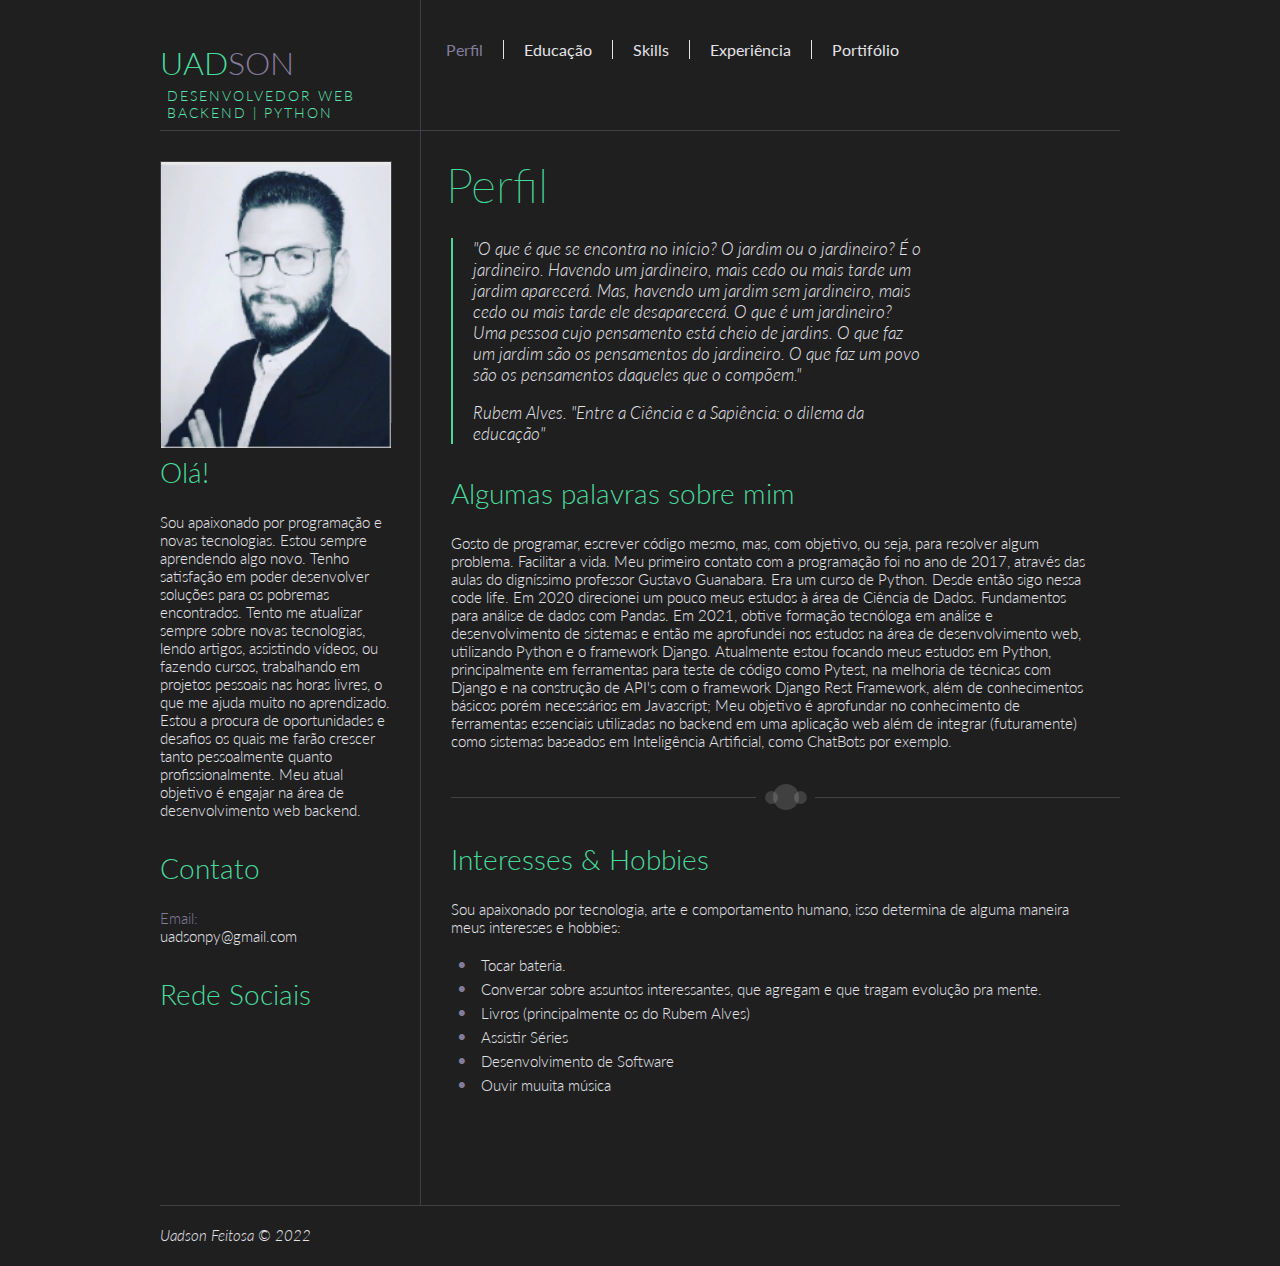
==== index.html @ 8ba2475b "update resume" ====
<!DOCTYPE html>
<html lang="pt-br">

<head>
    <meta charset="UTF-8">
    <meta http-equiv="X-UA-Compatible" content="IE=edge">
    <meta name="viewport" content="width=device-width, initial-scale=1.0">
    <link href='https://fonts.googleapis.com/css?family=Lato:300,300italic,400,400italic' rel='stylesheet'
        type='text/css'>
    <link rel="stylesheet" href="src/assets/css/style.css">

    <title>Uadson Feitosa</title>
</head>

<body>
    <!-- MAIN CONTAINER -->
    <div id="main_container">
        <!-- HEADER -->
        <div id="header">
            <!-- LOGOTYPE/NAME -->
            <div class="header_logotype_container">
                <h1 class="logotype_name">Uad<span class="purple">son</span></h1>
                <h2 class="logotype_occupation">Desenvolvedor Web Backend | Python</h2>
            </div>
            <!-- MAIN MENU -->
            <div class="header_menu_container">
                <!-- <ul class="download_print_buttons horizontal_list">
                    <li><a href="#"><span class="icon entypo-download"></span>Download CV</a></li>
                    <li><a href="#"><span class="icon entypo-print"></span>Print CV</a></li>
                </ul> -->
                <div class="clear"></div>
                <ul class="header_menu horizontal_list">
                    <li><a class="no_border purple" href="/resume/">Perfil</a></li>
                    <li><a href="/resume/education.html">Educação</a></li>
                    <li><a href="/resume/skills.html">Skills</a></li>
                    <li><a href="#">Experiência</a></li>
                    <li><a href="#">Portifólio</a></li>
                    <!-- <li><a href="#">Awards</a></li> -->
                </ul>
            </div>
        </div>
        <!-- LEFT COL -->
        <div id="left_col">
            <div class="profile_frame">
                <img src="src/assets/images/eu.png" style="width: 100%;" alt="" />
                <!-- <div class="profile_picture"></div> -->
                <!-- <img src="images/eu.png" alt="profile picture"> -->
            </div>
            <div class="hello_content">
                <h2>Olá!</h2>
                <p>Sou apaixonado por programação e novas tecnologias.
                    Estou sempre aprendendo algo novo.
                    Tenho satisfação em poder desenvolver soluções para os pobremas encontrados.
                    Tento me atualizar sempre sobre novas tecnologias, lendo artigos, assistindo vídeos,
                    ou fazendo cursos, trabalhando em projetos pessoais nas horas livres,
                    o que me ajuda muito no aprendizado.
                    Estou a procura de oportunidades e desafios os quais me farão crescer tanto
                    pessoalmente quanto profissionalmente.
                    Meu atual objetivo é engajar na área de desenvolvimento web backend.</p>
            </div>
            <div class="contact_details_content">
                <h2>Contato</h2>
                <!-- <p class="purple">Phone:</p>
                <p>+34 123 456 789</p> -->
                <p class="purple">Email:</p>
                <p>uadsonpy@gmail.com</p>
                <!-- <p class="purple">Adress:</p>
                <p>Someplace, 5</p>
                <p>Jaén, Spain</p>
                <p>23001</p> -->
            </div>
            <!-- <a href="mailto:jlalovi@gmail.com" class="send_message_button">
                <span class="cut1"></span>
                <span class="cut2"></span>
                <span class="content">Send me a message <span class="fontawesome-double-angle-right"></span></span>
            </a> -->
            <div class="get_social_content">
                <h2>Rede Sociais</h2>
                <ul class="social_icons horizontal_list">
                    <!-- <li><a class="facebook" href="https://www.facebook.com/jlalovi"><span
                                class="entypo-facebook-circled"></span><span class="invisible">Facebook</span></a></li> -->
                    <li><a class="twitter" href="https://twitter.com/uadson_emile"><span
                                class="entypo-twitter-circled"></span><span class="invisible">Twitter</span></a></li>
                    <!-- <li><a class="linkedin" href="https://www.linkedin.com/in/jlalovi/en"><span
                                class="entypo-linkedin-circled"></span><span class="invisible">LinkedIn</span></a></li> -->
                    <li><a class="github" href="https://github.com/uadson"><span
                                class="entypo-github-circled"></span><span class="invisible">Github</span></a></li>
                </ul>
            </div>
        </div>
        <!-- PROFILE CONTENT -->
        <div id="content_container">
            <div class="block">
                <h1>Perfil</h1>
                <blockquote class="profile_quote">
                    <p>"O que é que se encontra no início? O jardim ou o jardineiro? É o jardineiro. 
                        Havendo um jardineiro, mais cedo ou mais tarde um jardim aparecerá. 
                        Mas, havendo um jardim sem jardineiro, mais cedo ou mais tarde ele desaparecerá. 
                        O que é um jardineiro? Uma pessoa cujo pensamento está cheio de jardins. 
                        O que faz um jardim são os pensamentos do jardineiro. 
                        O que faz um povo são os pensamentos daqueles que o compõem."</p>
                    <p>Rubem Alves. "Entre a Ciência e a Sapiência: o dilema da educação"</p>
                    <span class="entypo-quote"></span>
                </blockquote>
            </div>
            <div class="block">
                <h2>Algumas palavras sobre mim</h2>
                <p>Gosto de programar, escrever código mesmo, mas, com objetivo, ou seja, para resolver algum problema. Facilitar a vida. 
                    Meu primeiro contato com a programação foi no ano de 2017, através das aulas do digníssimo professor Gustavo Guanabara. Era um curso de Python. Desde então sigo nessa code life. Em 2020 direcionei um pouco meus estudos à área de Ciência de Dados. Fundamentos para análise de dados com Pandas. Em 2021, obtive formação tecnóloga em análise e desenvolvimento de sistemas e então me aprofundei nos estudos na área de desenvolvimento web, utilizando Python e o framework Django.
                    Atualmente estou focando meus estudos em Python, principalmente em ferramentas para teste de código como Pytest, na melhoria de técnicas com Django e na construção de API's com o framework Django Rest Framework, além de conhecimentos básicos porém necessários em Javascript;
                    Meu objetivo é aprofundar no conhecimento de ferramentas essenciais utilizadas no backend em uma aplicação web além de integrar (futuramente) como sistemas baseados em Inteligência Artificial, como ChatBots por exemplo.</p>
            </div>
            <!-- <div class="horizontal_line">
                <div class="line_left"></div>
                <div class="left_circle"></div>
                <div class="central_circle"></div>
                <div class="right_circle"></div>
                <div class="line_right"></div>
            </div> -->
            <!-- <div class="block">
                <h2>Philosophy</h2>
                <p>I belive in ethic and moral not in imposed rules that you "have to" do or follow.</p>
                <div class="philosophy_content">
                    <p>I believe life is made from different shades of grey, not from black and white. Furthermore, as a
                        human being with rationality, I think it is our duty to take care of the world and treat others
                        as
                        one would like others to treat oneself. This way of perceiving reality affects my beliefs and my
                        way
                        of behaving. Summarizing on several points:</p>
                    <ul>
                        <li>Pragmatic</li>
                        <li>Honest</li>
                        <li>Respectful</li>
                        <li>Open-minded</li>
                        <li>Coherent</li>
                    </ul>
                    <div class="clear"></div>
                </div>
            </div> -->
            <div class="horizontal_line">
                <div class="line_left"></div>
                <div class="left_circle"></div>
                <div class="central_circle"></div>
                <div class="right_circle"></div>
                <div class="line_right"></div>
            </div>
            <div class="last block">
                <h2>Interesses & Hobbies</h2>
                <p>Sou apaixonado por tecnologia, arte e comportamento humano, isso determina de alguma maneira
                    meus interesses e hobbies:
                </p>
                <ul>
                    <li>Tocar bateria.</li>
                    <li>Conversar sobre assuntos interessantes, que agregam e que tragam evolução pra mente.</li>
                    <li>Livros (principalmente os do Rubem Alves)</li>
                    <li>Assistir Séries</li>
                    <li>Desenvolvimento de Software</li>
                    <li>Ouvir muuita música</li>
                </ul>
            </div>
        </div>
        <div class="clear"></div>
        <!-- FOOTER -->
        <div id="footer">
            <p class="footer_name">Uadson Feitosa &copy; 2022</p>
        </div>
    </div>
</body>

</html>
---- src/assets/css/style.css ----
@import url(https://weloveiconfonts.com/api/?family=entypo|fontawesome);

/* entypo */
[class*="entypo-"]:before {
    font-family: 'entypo', sans-serif;
}

/* fontawesome */
[class*="fontawesome-"]:before {
    font-family: 'FontAwesome', sans-serif;
}

/* Utils */

.clear {
    clear: both;
}

.purple {
    color: #837c9a;
}

.block {
    margin: 25px 30px;
}

.block h1 {
    margin-left: -5px;
    font-weight: 200;
}

.last.block {
    margin-bottom: 110px;
}

.horizontal_list {
    margin: 0;
    padding: 0;
    list-style-type: none;
}

.horizontal_list li {
    float: left;
}

.horizontal_list li:before {
    content: none;
}

.horizontal_list li {
    padding-left: 0;
    text-indent: 0;
}

.horizontal_line {
    margin: 34px 0 0 30px;
    height: 26px;
    position: relative;
}

.line_left,
.line_right {
    border-top: 1px solid #434247;
    width: 305px;
    margin-top: 13px;
}

.line_left {
    float: left;
}

.line_right {
    float: right;
}

.left_circle,
.central_circle,
.right_circle {
    background: rgb(69, 68, 73);
    background: rgba(255, 255, 255, 0.15);
    position: absolute;
    border-radius: 50px;
}

.left_circle,
.right_circle {
    width: 13px;
    height: 13px;
    top: 7px;
}

.left_circle {
    left: 314px;
}

.central_circle {
    width: 26px;
    height: 26px;
    top: 0px;
    left: 322px;
}

.right_circle {
    left: 343px;
}

/* Main tags */

body {
    /* background: url(https://www.toptal.com/designers/subtlepatterns/patterns/dark_wall.png) repeat; */
    background: #1f1f20 repeat;
    margin: 0;
}

h1,
h2,
h3,
h4 {
    font-family: 'Lato', Helvetica, sans-serif;
    font-weight: 300;
    color: #48DA9B;
}

h1 {
    font-size: 48px;
    font-weight: 300;
    margin: 20px 0;
}

h2 {
    font-size: 28px;
    margin: 32px 0 24px;
}

h3 {
    font-size: 24px;
}

h4 {
    font-size: 18px;
    font-weight: 400;
}

blockquote {
    font-style: italic;
    margin: 25px 0;
    padding-left: 20px;
    border-left: 2px solid #48DA9B;
}

blockquote,
p,
a,
li {
    font-family: 'Lato', Helvetica, sans-serif;
    font-weight: 300;
    font-size: 15px;
    color: #e4e3e8;
}

a:focus {
    outline: none;
}

ul {
    list-style: none;
    padding: 0;
    margin: 0;
}

li {
    padding-left: 1em;
    text-indent: -.7em;
}

li:before {
    content: "• ";
    color: #837c9a;
    font-size: 20px;
    padding-right: 8px;
}

/* Containers size */

#main_container {
    width: 960px;
    margin: 0 auto;
}

#header {
    height: 130px;
    border-bottom: 1px solid #403F44;
}

.header_logotype_container {
    width: 260px;
    height: 130px;
    border-right: 1px solid #403F44;
    float: left;
}

.header_menu_container {
    height: 130px;
    width: 699px;
    float: left;
}

.header_menu_container a {
    font-family: 'Lato', Helvetica, sans-serif;
}

#left_col {
    width: 260px;
    float: left;
}

#content_container {
    width: 699px;
    border-left: 1px solid #403F44;
    float: left;
}

#footer {
    width: 960px;
    height: 60px;
    border-top: 1px solid #403F44;
    display: inline-block;
}

/* HEADER */

.logotype_name {
    text-transform: uppercase;
    font-size: 32px;
    margin: 43px 0 0;
}

.logotype_occupation {
    text-transform: uppercase;
    margin-top: 5px;
    color: #5ce2af;
    font-size: 14px;
    letter-spacing: 2px;
    padding-left: 7px;
}

.download_print_buttons {
    width: 225px;
    height: 45px;
    float: right;
}

.download_print_buttons a {
    text-decoration: none;
    font-size: 12px;
    font-family: 'Lato', Helvetica, sans-serif;
    font-style: italic;
    line-height: 45px;
    padding: 16px 17px;
    background: #353638;
}

.download_print_buttons a:hover {
    background: #020609;
}

.download_print_buttons .icon {
    color: #02070a;
    padding-right: 6px;
    font-style: normal;
    font-size: 18px;
}

.icon-angle-double-right {
    position: relative;
    top: 2px;
}

.download_print_buttons a:hover .icon {
    color: #e4e3e8;
}

.header_menu {
    width: 699px;
    margin-top: 40px;
    margin-left: 5px;
}

.header_menu a {
    text-decoration: none;
    padding: 0 20px;
    border-left: 1px solid #e4e3e8;
    font-size: 16px;
    font-weight: 400;
}

.header_menu a.no_border {
    border-left: none;
}

.header_menu a:hover {
    color: #837c9a;
}

/* LEFT NAV */

#left_nav h2 {
    margin: 0;
    font-size: 24px;
}

.profile_frame {
    width: 230px;
    height: 260px;
    background: black;
    border: 1px solid #403F44;
    margin-top: 30px;
}

.profile_picture {
    width: 210px;
    height: 240px;
    margin: 10px;
    /* background: url(/src/assets/images/eu.png) 100% /210px no-repeat; */
}

.hello_content,
.contact_details_content {
    margin-top: 25px;
}

.hello_content {
    width: 230px;
}

.contact_details_content h2+p.purple {
    margin-top: 10px;
}

.contact_details_content p {
    margin: 0;
}

.contact_details_content p.purple {
    margin-top: 25px;
}

.send_message_button,
.special_button {
    margin-top: 25px;
    display: block;
    background: #48DA9B;
    width: 230px;
    height: 50px;
    position: relative;
    z-index: 1;
}

.cut1:after {
    content: "";
    position: absolute;
    bottom: -19px;
    left: -20px;
    width: 30px;
    height: 30px;
    z-index: 9;
    background: url(https://www.toptal.com/designers/subtlepatterns/patterns/dark_wall.png) repeat;
    transform: rotate(45deg);
}

.cut2:before {
    content: "";
    position: absolute;
    top: -19px;
    right: -20px;
    width: 30px;
    height: 30px;
    z-index: 9;
    background: url(https://www.toptal.com/designers/subtlepatterns/patterns/dark_wall.png) repeat;
    transform: rotate(45deg);
}

.content {
    text-align: center;
    color: #04080b;
    width: 100%;
    height: 40px;
    position: absolute;
    z-index: 2;
    font: 18px 'Lato', Arial, sans-serif;
    margin: 0;
    padding: 16px 0 0;
    top: -4px;
    bottom: 10px;
    border-top: 1px solid #403F44;
    border-bottom: 1px solid #403F44;
}

.send_message_button:hover,
.special_button:hover {
    background: #29C782;
}

.get_social_content {
    margin-top: 15px;
}

.get_social_content h2 {
    margin-bottom: 8px;
}

.social_icons {
    margin-left: -8px;
}

.social_icons a {
    font-size: 35px;
    text-decoration: none;
    color: #000507;
    padding: 0;
    padding: 0 5px;
}

.social_icons a span.invisible {
    display: none;
}

.social_icons .facebook:hover {
    background: #3b5998;
    color: #dfe3ee;
    border-top-right-radius: 50px;
    border-bottom-left-radius: 50px;
}

.social_icons .twitter:hover {
    background: #00B0ED;
    color: #fff;
    border-top-left-radius: 50px;
    border-bottom-right-radius: 50px;
}

.social_icons .linkedin:hover {
    background: #007bb6;
    color: #fff;
    border-top-right-radius: 50px;
    border-bottom-left-radius: 50px;
}

.social_icons .github:hover {
    background: #030303;
    color: #fff;
    border-top-right-radius: 50px;
    border-bottom-left-radius: 50px;
}

.footer_name {
    font-style: italic;
    margin-top: 20px;
}

/* Profile Content */

.profile_quote {
    position: relative;
    /* margin-left: 5px; */
}

.profile_quote p {
    font-size: 17px;
    width: 455px;
}

.profile_quote .entypo-quote {
    color: #3d3a41;
    font-size: 80px;
    font-style: normal;
    position: absolute;
    top: -20px;
    right: 70px;
    cursor: default;
}

.philosophy_content {
    margin-top: 20px;
}

.philosophy_content p {
    margin: 0;
    width: 370px;
    float: left;
}

.philosophy_content ul {
    float: left;
    padding-left: 40px;
}
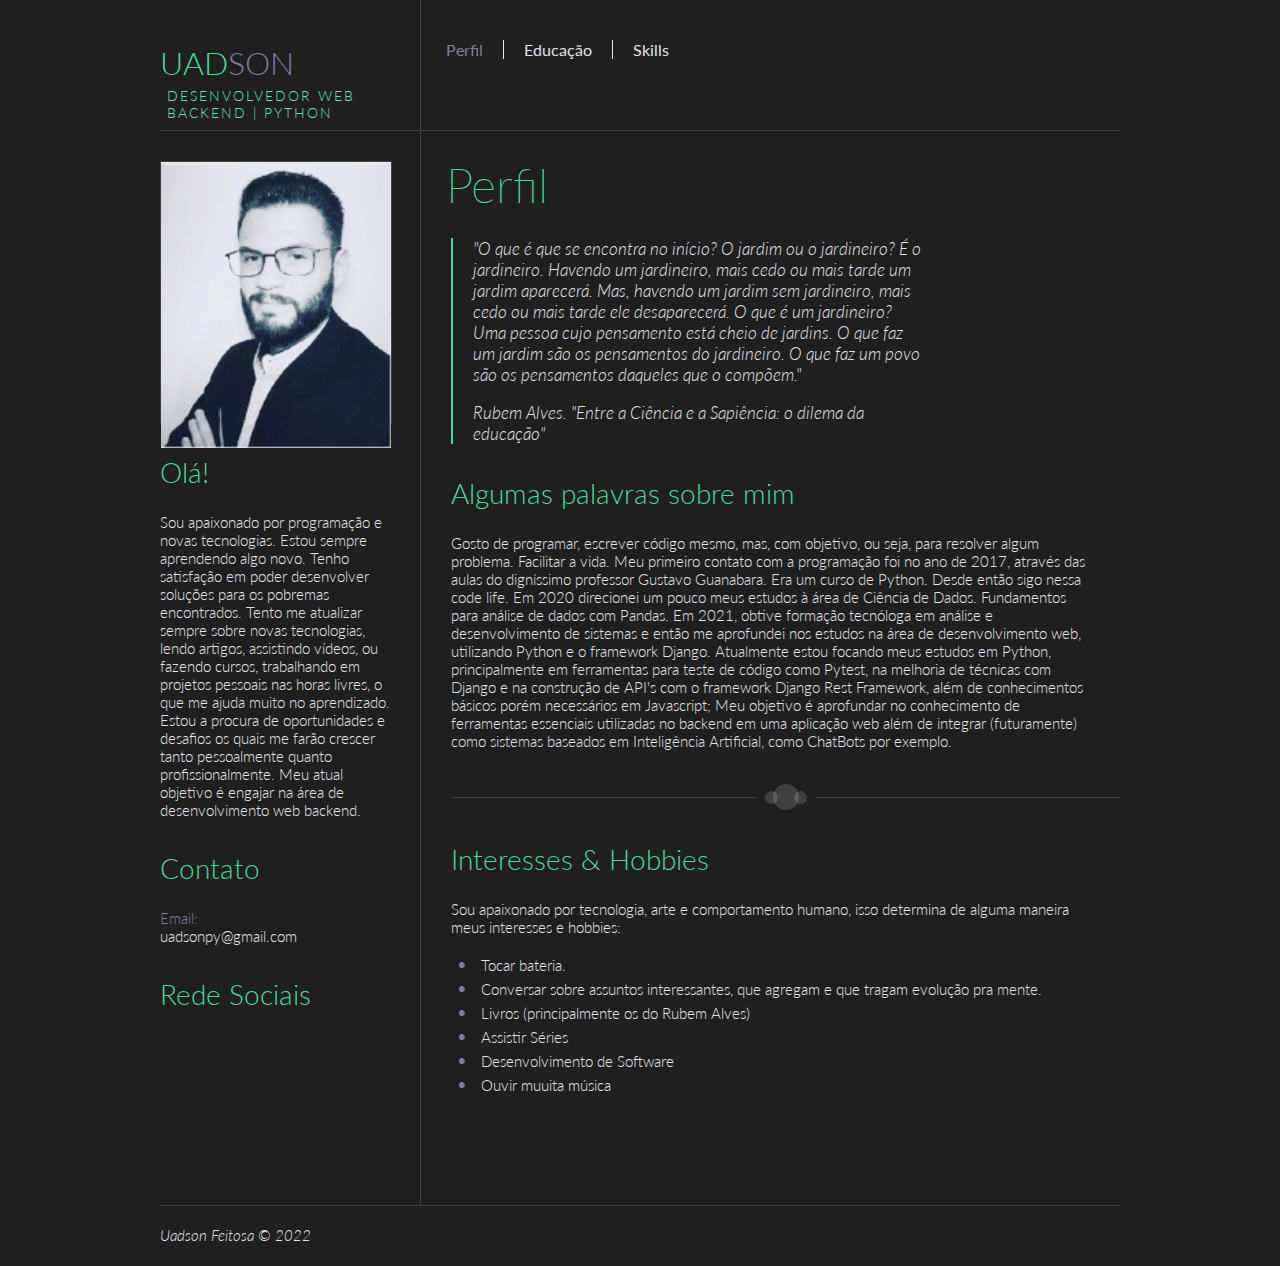
==== commit 9e2bb187: "update resume" ====
--- a/index.html
+++ b/index.html
@@ -33,8 +33,8 @@
                     <li><a class="no_border purple" href="/resume/">Perfil</a></li>
                     <li><a href="/resume/education.html">Educação</a></li>
                     <li><a href="/resume/skills.html">Skills</a></li>
-                    <li><a href="#">Experiência</a></li>
-                    <li><a href="#">Portifólio</a></li>
+                    <!-- <li><a href="#">Experiência</a></li>
+                    <li><a href="#">Portifólio</a></li> -->
                     <!-- <li><a href="#">Awards</a></li> -->
                 </ul>
             </div>
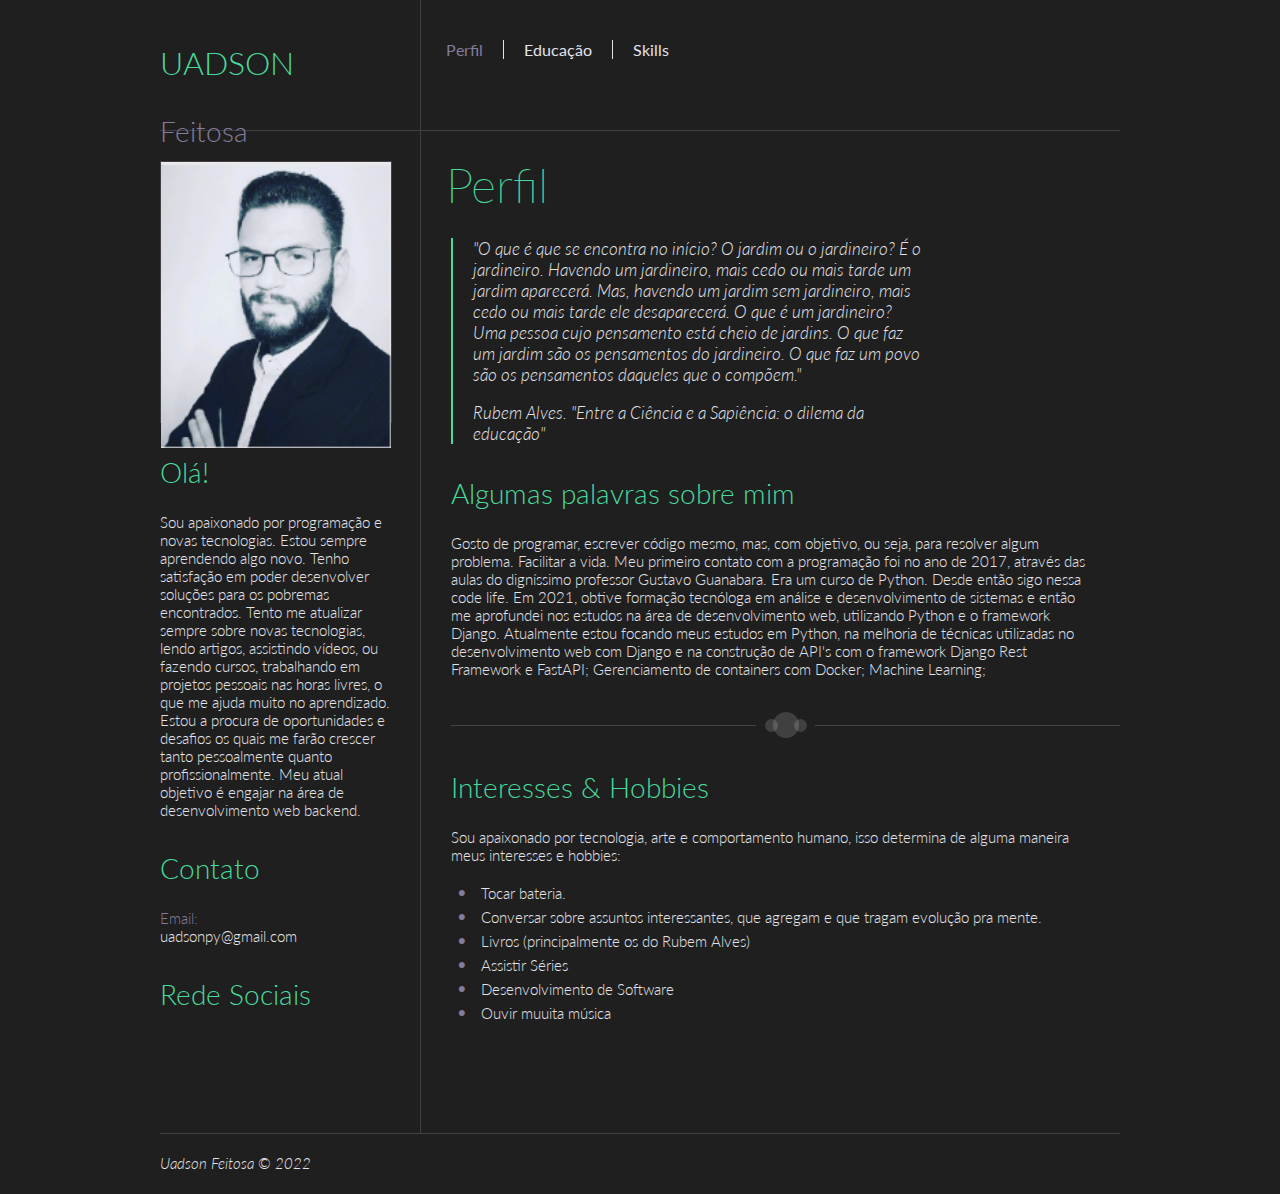
==== commit a1d7aacc: "Update index.html" ====
--- a/index.html
+++ b/index.html
@@ -19,8 +19,9 @@
         <div id="header">
             <!-- LOGOTYPE/NAME -->
             <div class="header_logotype_container">
-                <h1 class="logotype_name">Uad<span class="purple">son</span></h1>
-                <h2 class="logotype_occupation">Desenvolvedor Web Backend | Python</h2>
+                <h1 class="logotype_name">Uadson</h1>
+                <h2 class="purple">Feitosa</h2>
+                <h3 class="logotype_occupation">Desenvolvedor Web Backend | Python</h3>
             </div>
             <!-- MAIN MENU -->
             <div class="header_menu_container">
@@ -106,9 +107,9 @@
             <div class="block">
                 <h2>Algumas palavras sobre mim</h2>
                 <p>Gosto de programar, escrever código mesmo, mas, com objetivo, ou seja, para resolver algum problema. Facilitar a vida. 
-                    Meu primeiro contato com a programação foi no ano de 2017, através das aulas do digníssimo professor Gustavo Guanabara. Era um curso de Python. Desde então sigo nessa code life. Em 2020 direcionei um pouco meus estudos à área de Ciência de Dados. Fundamentos para análise de dados com Pandas. Em 2021, obtive formação tecnóloga em análise e desenvolvimento de sistemas e então me aprofundei nos estudos na área de desenvolvimento web, utilizando Python e o framework Django.
-                    Atualmente estou focando meus estudos em Python, principalmente em ferramentas para teste de código como Pytest, na melhoria de técnicas com Django e na construção de API's com o framework Django Rest Framework, além de conhecimentos básicos porém necessários em Javascript;
-                    Meu objetivo é aprofundar no conhecimento de ferramentas essenciais utilizadas no backend em uma aplicação web além de integrar (futuramente) como sistemas baseados em Inteligência Artificial, como ChatBots por exemplo.</p>
+                    Meu primeiro contato com a programação foi no ano de 2017, através das aulas do digníssimo professor Gustavo Guanabara. Era um curso de Python. Desde então sigo nessa code life. Em 2021, obtive formação tecnóloga em análise e desenvolvimento de sistemas e então me aprofundei nos estudos na área de desenvolvimento web, utilizando Python e o framework Django.
+                    Atualmente estou focando meus estudos em Python, na melhoria de técnicas utilizadas no desenvolvimento web com Django e na construção de API's com o framework Django Rest Framework e FastAPI; Gerenciamento de containers com Docker; Machine Learning;
+                </p>
             </div>
             <!-- <div class="horizontal_line">
                 <div class="line_left"></div>
@@ -167,4 +168,4 @@
     </div>
 </body>
 
-</html>+</html>
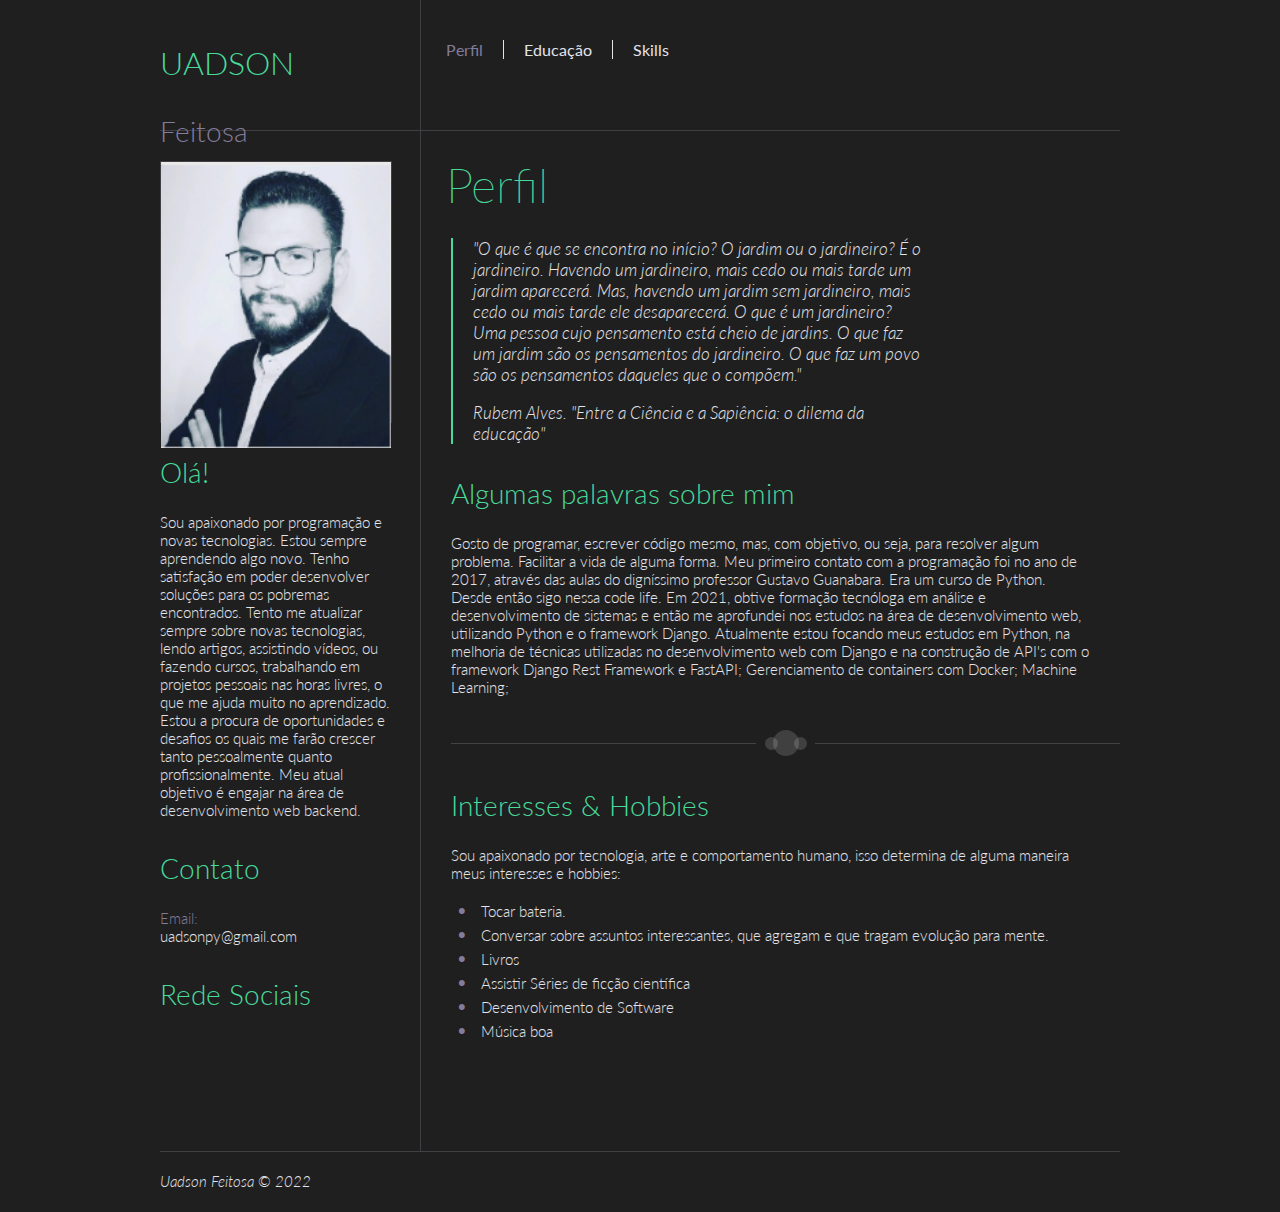
==== commit b34a2b36: "Update index.html" ====
--- a/index.html
+++ b/index.html
@@ -106,7 +106,7 @@
             </div>
             <div class="block">
                 <h2>Algumas palavras sobre mim</h2>
-                <p>Gosto de programar, escrever código mesmo, mas, com objetivo, ou seja, para resolver algum problema. Facilitar a vida. 
+                <p>Gosto de programar, escrever código mesmo, mas, com objetivo, ou seja, para resolver algum problema. Facilitar a vida de alguma forma. 
                     Meu primeiro contato com a programação foi no ano de 2017, através das aulas do digníssimo professor Gustavo Guanabara. Era um curso de Python. Desde então sigo nessa code life. Em 2021, obtive formação tecnóloga em análise e desenvolvimento de sistemas e então me aprofundei nos estudos na área de desenvolvimento web, utilizando Python e o framework Django.
                     Atualmente estou focando meus estudos em Python, na melhoria de técnicas utilizadas no desenvolvimento web com Django e na construção de API's com o framework Django Rest Framework e FastAPI; Gerenciamento de containers com Docker; Machine Learning;
                 </p>
@@ -152,11 +152,11 @@
                 </p>
                 <ul>
                     <li>Tocar bateria.</li>
-                    <li>Conversar sobre assuntos interessantes, que agregam e que tragam evolução pra mente.</li>
-                    <li>Livros (principalmente os do Rubem Alves)</li>
-                    <li>Assistir Séries</li>
+                    <li>Conversar sobre assuntos interessantes, que agregam e que tragam evolução para mente.</li>
+                    <li>Livros</li>
+                    <li>Assistir Séries de ficção científica</li>
                     <li>Desenvolvimento de Software</li>
-                    <li>Ouvir muuita música</li>
+                    <li>Música boa</li>
                 </ul>
             </div>
         </div>
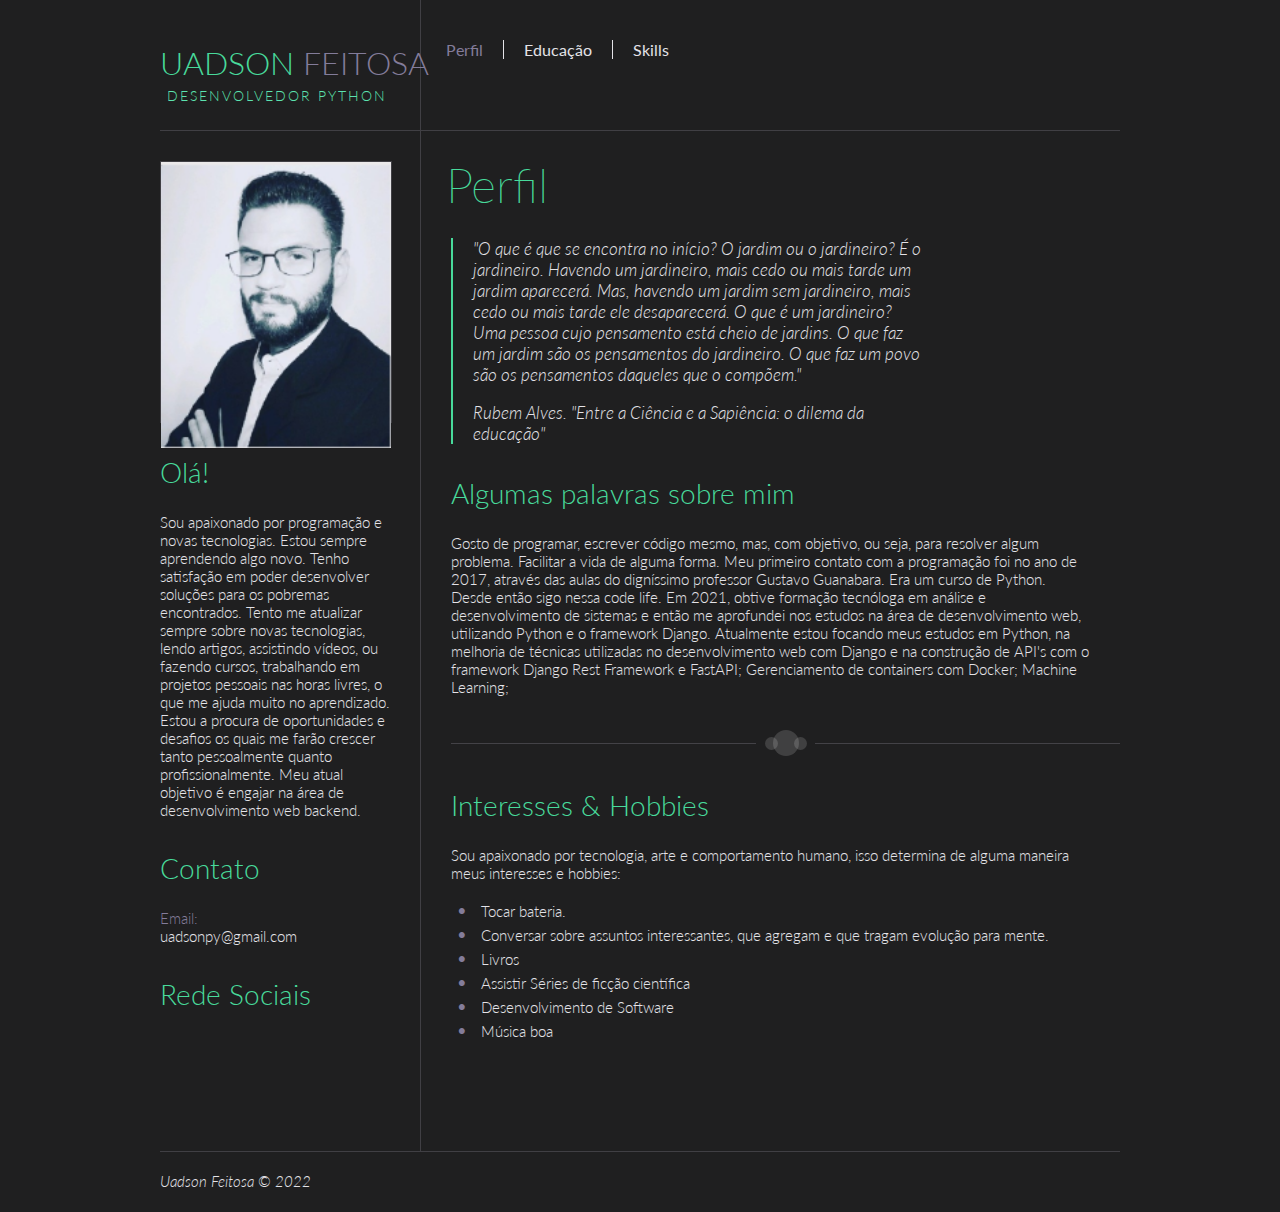
==== commit 7c18c779: "Update index.html" ====
--- a/index.html
+++ b/index.html
@@ -19,9 +19,8 @@
         <div id="header">
             <!-- LOGOTYPE/NAME -->
             <div class="header_logotype_container">
-                <h1 class="logotype_name">Uadson</h1>
-                <h2 class="purple">Feitosa</h2>
-                <h3 class="logotype_occupation">Desenvolvedor Web Backend | Python</h3>
+                <h2 class="logotype_name">Uadson&nbsp<span class="purple">Feitosa</span></h2>
+                <h3 class="logotype_occupation">Desenvolvedor Python</h3>
             </div>
             <!-- MAIN MENU -->
             <div class="header_menu_container">
@@ -82,8 +81,8 @@
                                 class="entypo-facebook-circled"></span><span class="invisible">Facebook</span></a></li> -->
                     <li><a class="twitter" href="https://twitter.com/uadson_emile"><span
                                 class="entypo-twitter-circled"></span><span class="invisible">Twitter</span></a></li>
-                    <!-- <li><a class="linkedin" href="https://www.linkedin.com/in/jlalovi/en"><span
-                                class="entypo-linkedin-circled"></span><span class="invisible">LinkedIn</span></a></li> -->
+                    <li><a class="linkedin" href="https://www.linkedin.com/in/uadsonfeitosa"><span
+                                class="entypo-linkedin-circled"></span><span class="invisible">LinkedIn</span></a></li>
                     <li><a class="github" href="https://github.com/uadson"><span
                                 class="entypo-github-circled"></span><span class="invisible">Github</span></a></li>
                 </ul>
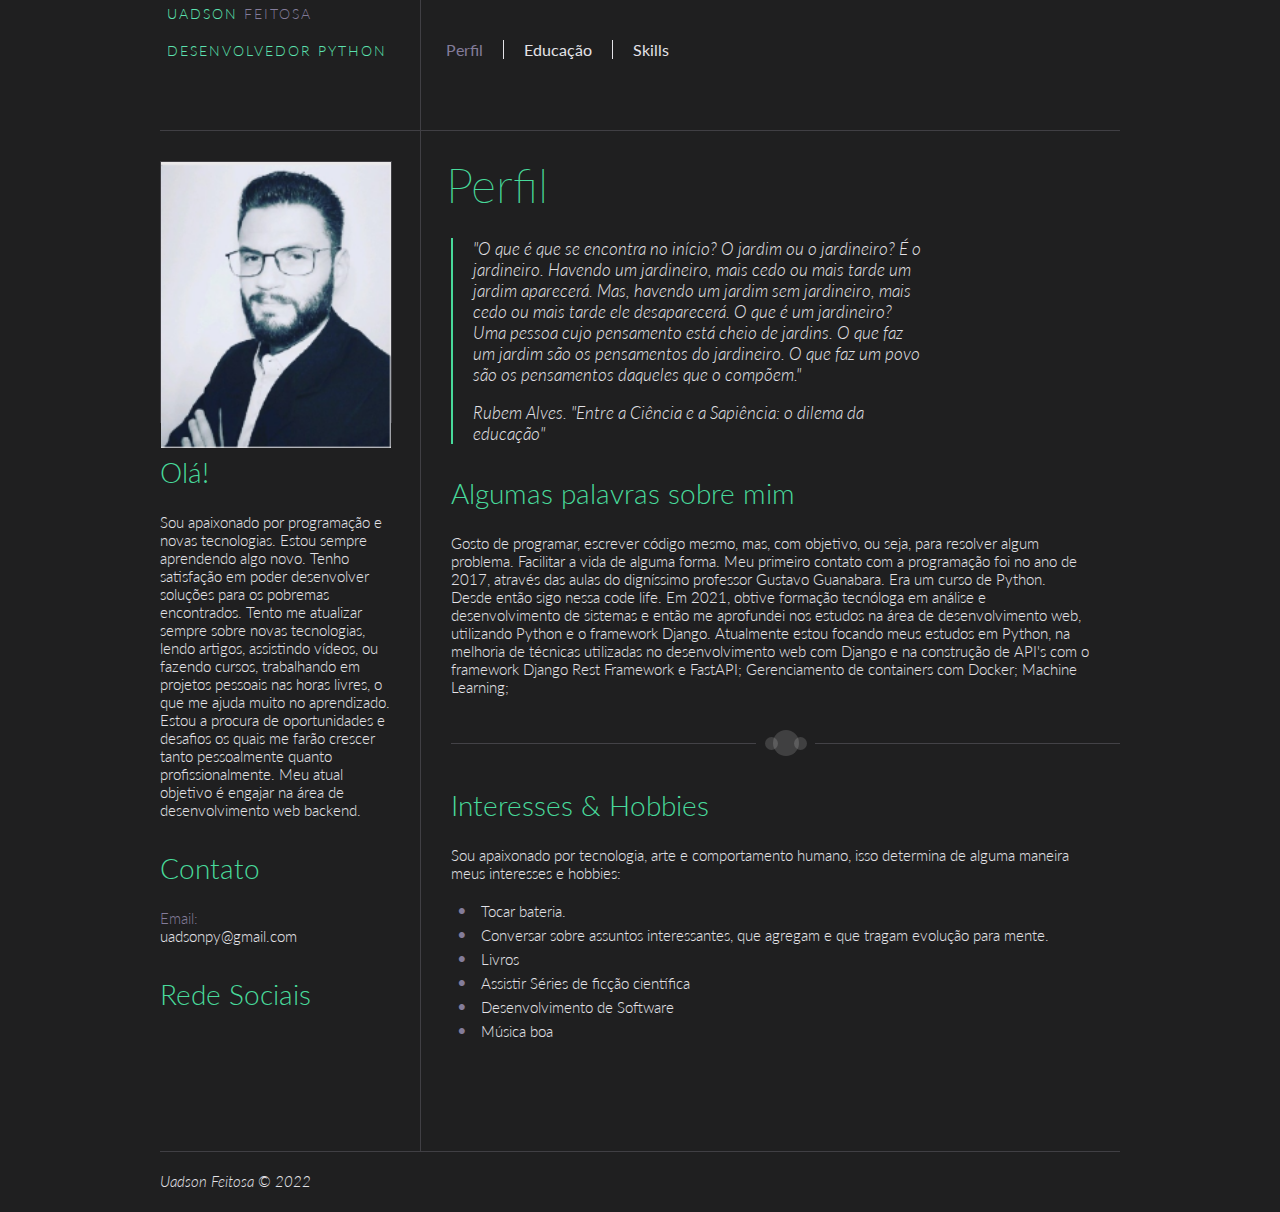
==== commit f8a6d5ba: "Update index.html" ====
--- a/index.html
+++ b/index.html
@@ -19,8 +19,8 @@
         <div id="header">
             <!-- LOGOTYPE/NAME -->
             <div class="header_logotype_container">
-                <h2 class="logotype_name">Uadson&nbsp<span class="purple">Feitosa</span></h2>
-                <h3 class="logotype_occupation">Desenvolvedor Python</h3>
+                <h1 class="logotype_occupation">Uadson&nbsp<span class="purple">Feitosa</span></h1>
+                <h2 class="logotype_occupation">Desenvolvedor Python</h2>
             </div>
             <!-- MAIN MENU -->
             <div class="header_menu_container">
@@ -79,8 +79,8 @@
                 <ul class="social_icons horizontal_list">
                     <!-- <li><a class="facebook" href="https://www.facebook.com/jlalovi"><span
                                 class="entypo-facebook-circled"></span><span class="invisible">Facebook</span></a></li> -->
-                    <li><a class="twitter" href="https://twitter.com/uadson_emile"><span
-                                class="entypo-twitter-circled"></span><span class="invisible">Twitter</span></a></li>
+                    <!-- <li><a class="twitter" href="https://twitter.com/uadson_emile"><span
+                                class="entypo-twitter-circled"></span><span class="invisible">Twitter</span></a></li>-->
                     <li><a class="linkedin" href="https://www.linkedin.com/in/uadsonfeitosa"><span
                                 class="entypo-linkedin-circled"></span><span class="invisible">LinkedIn</span></a></li>
                     <li><a class="github" href="https://github.com/uadson"><span
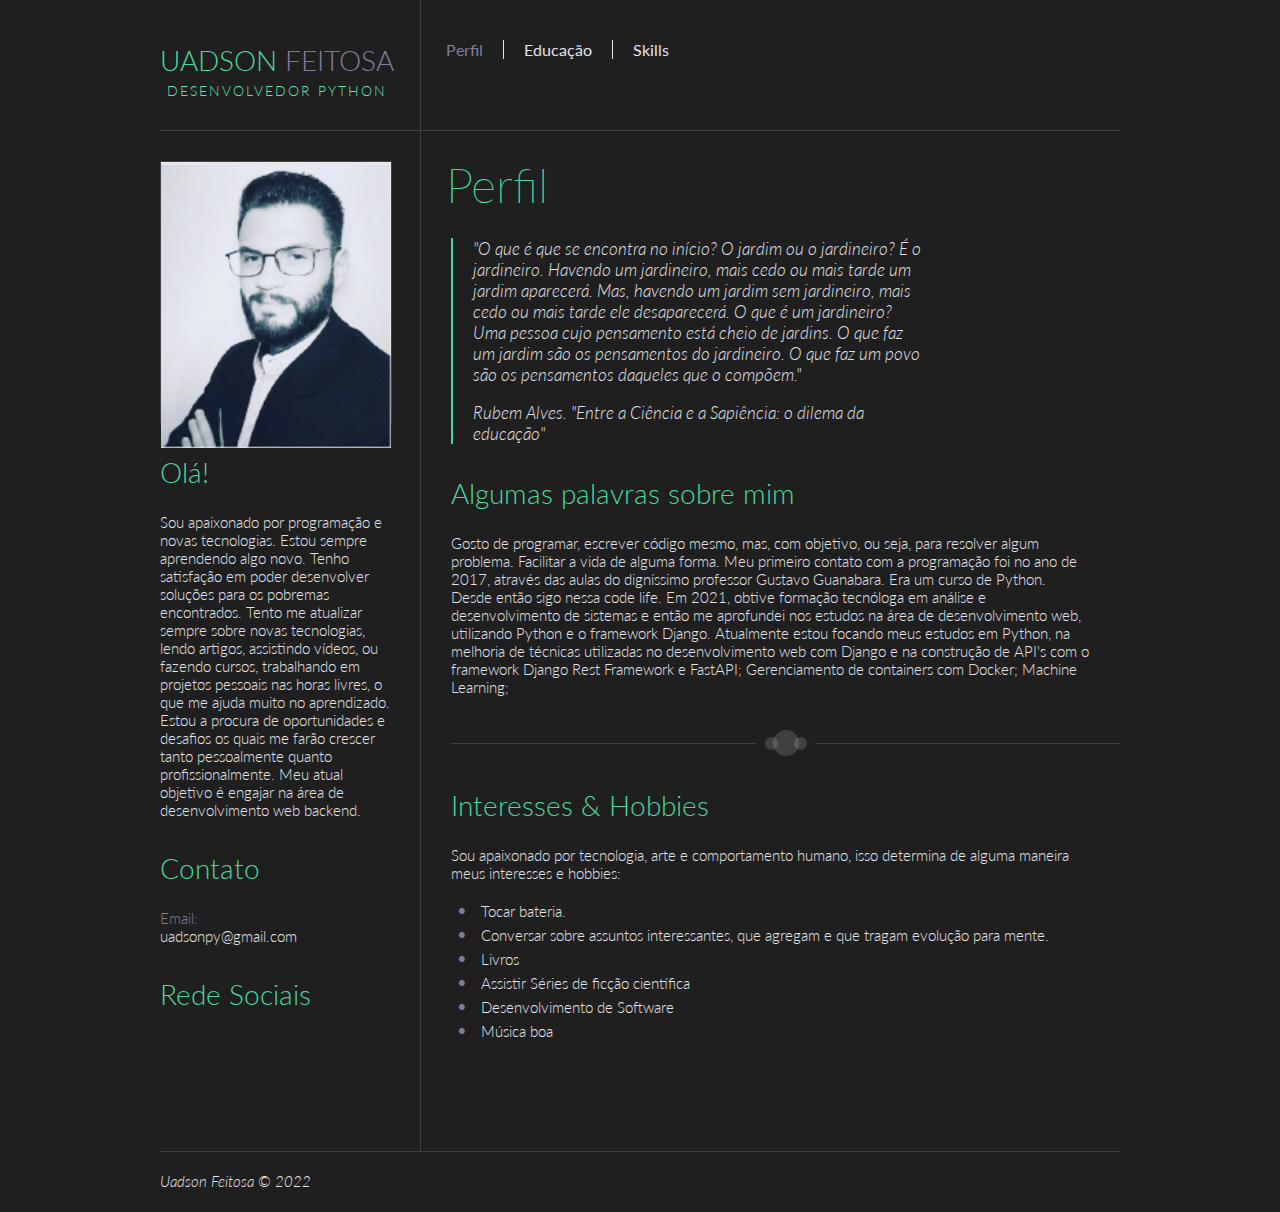
==== commit 457b0618: "Update index.html" ====
--- a/index.html
+++ b/index.html
@@ -19,7 +19,7 @@
         <div id="header">
             <!-- LOGOTYPE/NAME -->
             <div class="header_logotype_container">
-                <h1 class="logotype_occupation">Uadson&nbsp<span class="purple">Feitosa</span></h1>
+                <h1 class="logotype_name">Uadson&nbsp<span class="purple">Feitosa</span></h1>
                 <h2 class="logotype_occupation">Desenvolvedor Python</h2>
             </div>
             <!-- MAIN MENU -->
--- a/src/assets/css/style.css
+++ b/src/assets/css/style.css
@@ -231,7 +231,7 @@
 
 .logotype_name {
     text-transform: uppercase;
-    font-size: 32px;
+    font-size: 28px;
     margin: 43px 0 0;
 }
 
@@ -493,4 +493,4 @@
 .philosophy_content ul {
     float: left;
     padding-left: 40px;
-}+}
